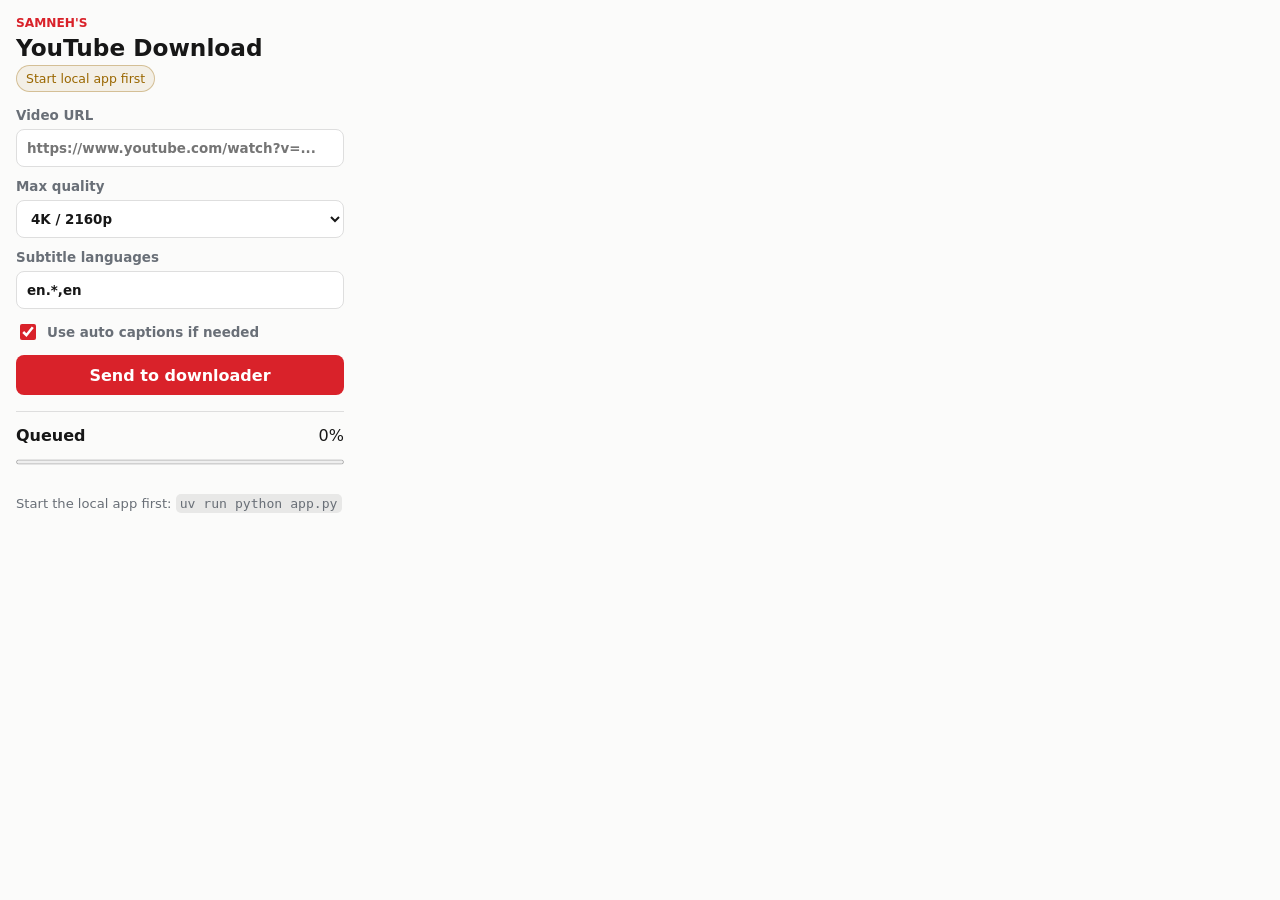
==== extension/popup.html @ 6d66498c "Add Samneh YouTube extension" ====
<!doctype html>
<html lang="en">
  <head>
    <meta charset="utf-8" />
    <meta name="viewport" content="width=device-width, initial-scale=1" />
    <title>Samneh's YouTube Download</title>
    <link rel="stylesheet" href="popup.css" />
  </head>
  <body>
    <main>
      <header>
        <p>Samneh's</p>
        <h1>YouTube Download</h1>
        <span id="health">Checking local app...</span>
      </header>

      <form id="downloadForm">
        <label>
          <span>Video URL</span>
          <input id="url" name="url" type="url" placeholder="https://www.youtube.com/watch?v=..." required />
        </label>

        <label>
          <span>Max quality</span>
          <select id="maxHeight" name="maxHeight">
            <option value="2160" selected>4K / 2160p</option>
            <option value="1440">1440p</option>
            <option value="1080">1080p</option>
            <option value="720">720p</option>
          </select>
        </label>

        <label>
          <span>Subtitle languages</span>
          <input id="subtitleLangs" name="subtitleLangs" value="en.*,en" />
        </label>

        <label class="check">
          <input id="autoSubtitles" name="autoSubtitles" type="checkbox" checked />
          <span>Use auto captions if needed</span>
        </label>

        <button id="submitButton" type="submit">Send to downloader</button>
      </form>

      <section id="statusPanel" hidden>
        <div>
          <strong id="jobStatus">Queued</strong>
          <span id="jobProgress">0%</span>
        </div>
        <progress id="progress" value="0" max="100"></progress>
        <p id="message"></p>
      </section>

      <p class="note">Start the local app first: <code>uv run python app.py</code></p>
    </main>

    <script src="popup.js"></script>
  </body>
</html>
---- extension/popup.css ----
:root {
  color-scheme: light;
  --bg: #fbfbfa;
  --panel: #ffffff;
  --text: #171717;
  --muted: #696f77;
  --line: #dedede;
  --accent: #d9222a;
  --accent-dark: #a81720;
  --ok: #19764f;
  --warn: #9a6700;
}

* {
  box-sizing: border-box;
}

body {
  width: 360px;
  margin: 0;
  background: var(--bg);
  color: var(--text);
  font-family: Inter, ui-sans-serif, system-ui, -apple-system, BlinkMacSystemFont, "Segoe UI", sans-serif;
}

main {
  display: grid;
  gap: 16px;
  padding: 16px;
}

header {
  display: grid;
  gap: 4px;
}

header p,
h1 {
  margin: 0;
}

header p {
  color: var(--accent);
  font-size: 0.76rem;
  font-weight: 800;
  text-transform: uppercase;
}

h1 {
  font-size: 1.45rem;
}

#health {
  width: fit-content;
  border: 1px solid var(--line);
  border-radius: 999px;
  padding: 5px 9px;
  color: var(--muted);
  font-size: 0.78rem;
}

#health.ready {
  border-color: rgba(25, 118, 79, 0.35);
  background: rgba(25, 118, 79, 0.08);
  color: var(--ok);
}

#health.warning {
  border-color: rgba(154, 103, 0, 0.35);
  background: rgba(154, 103, 0, 0.08);
  color: var(--warn);
}

form,
#statusPanel {
  display: grid;
  gap: 12px;
}

label {
  display: grid;
  gap: 6px;
  color: var(--muted);
  font-size: 0.84rem;
  font-weight: 650;
}

.check {
  grid-template-columns: auto 1fr;
  align-items: center;
  gap: 8px;
}

input,
select,
button {
  font: inherit;
}

input,
select {
  width: 100%;
  min-height: 38px;
  border: 1px solid var(--line);
  border-radius: 8px;
  background: var(--panel);
  color: var(--text);
  padding: 0 10px;
}

.check input {
  width: 16px;
  min-height: 16px;
  accent-color: var(--accent);
}

button {
  min-height: 40px;
  border: 0;
  border-radius: 8px;
  background: var(--accent);
  color: #ffffff;
  font-weight: 800;
  cursor: pointer;
}

button:hover {
  background: var(--accent-dark);
}

button:disabled {
  cursor: wait;
  opacity: 0.7;
}

#statusPanel {
  border-top: 1px solid var(--line);
  padding-top: 14px;
}

#statusPanel > div {
  display: flex;
  justify-content: space-between;
  gap: 10px;
}

progress {
  width: 100%;
  height: 10px;
}

#message,
.note {
  margin: 0;
  color: var(--muted);
  font-size: 0.82rem;
  line-height: 1.4;
}

code {
  border-radius: 5px;
  background: rgba(23, 23, 23, 0.08);
  padding: 2px 4px;
}
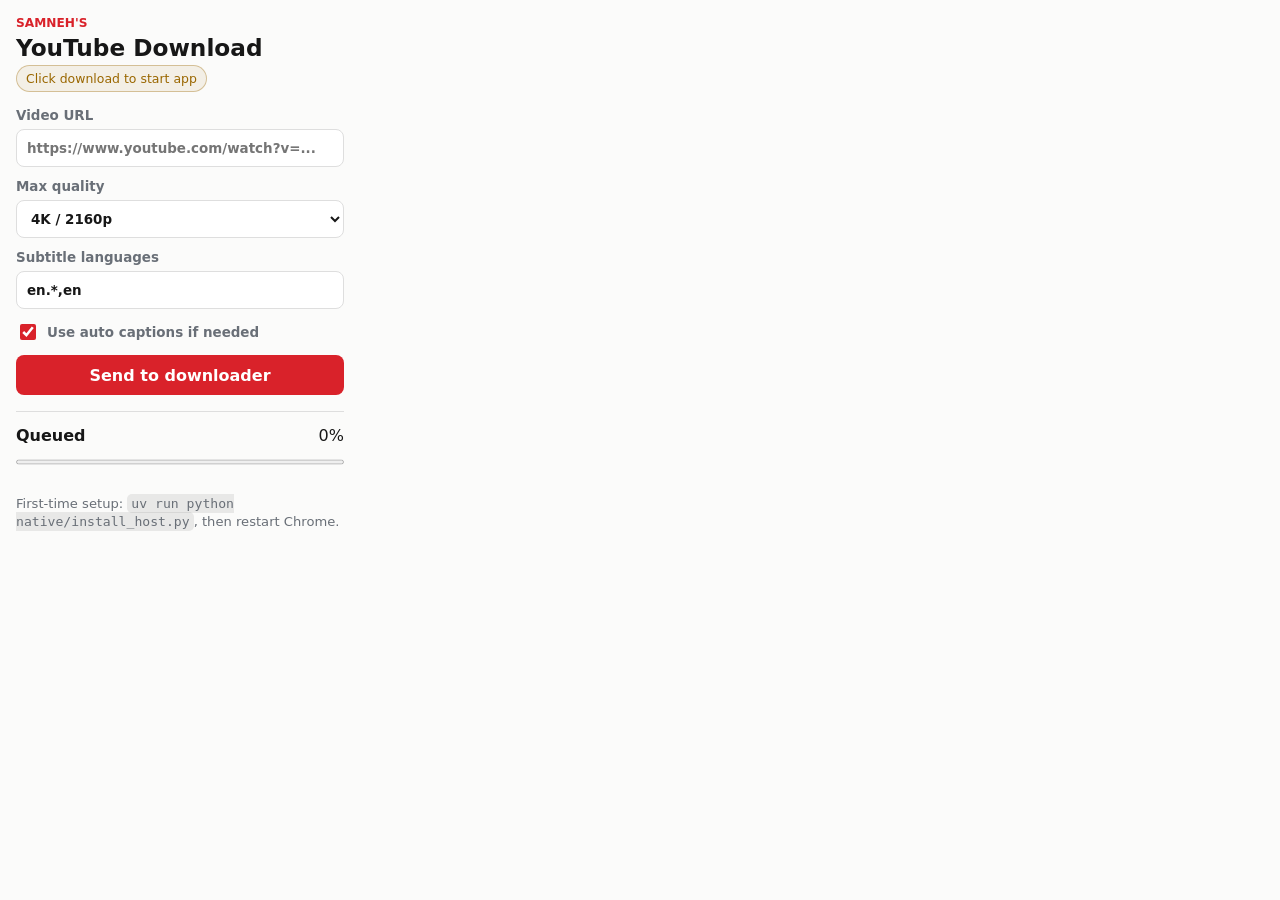
==== commit 508d7531: "Fix native host setup" ====
--- a/extension/popup.html
+++ b/extension/popup.html
@@ -52,7 +52,7 @@
         <p id="message"></p>
       </section>
 
-      <p class="note">Start the local app first: <code>uv run python app.py</code></p>
+      <p class="note">First-time setup: <code>uv run python native/install_host.py</code>, then restart Chrome.</p>
     </main>
 
     <script src="popup.js"></script>
